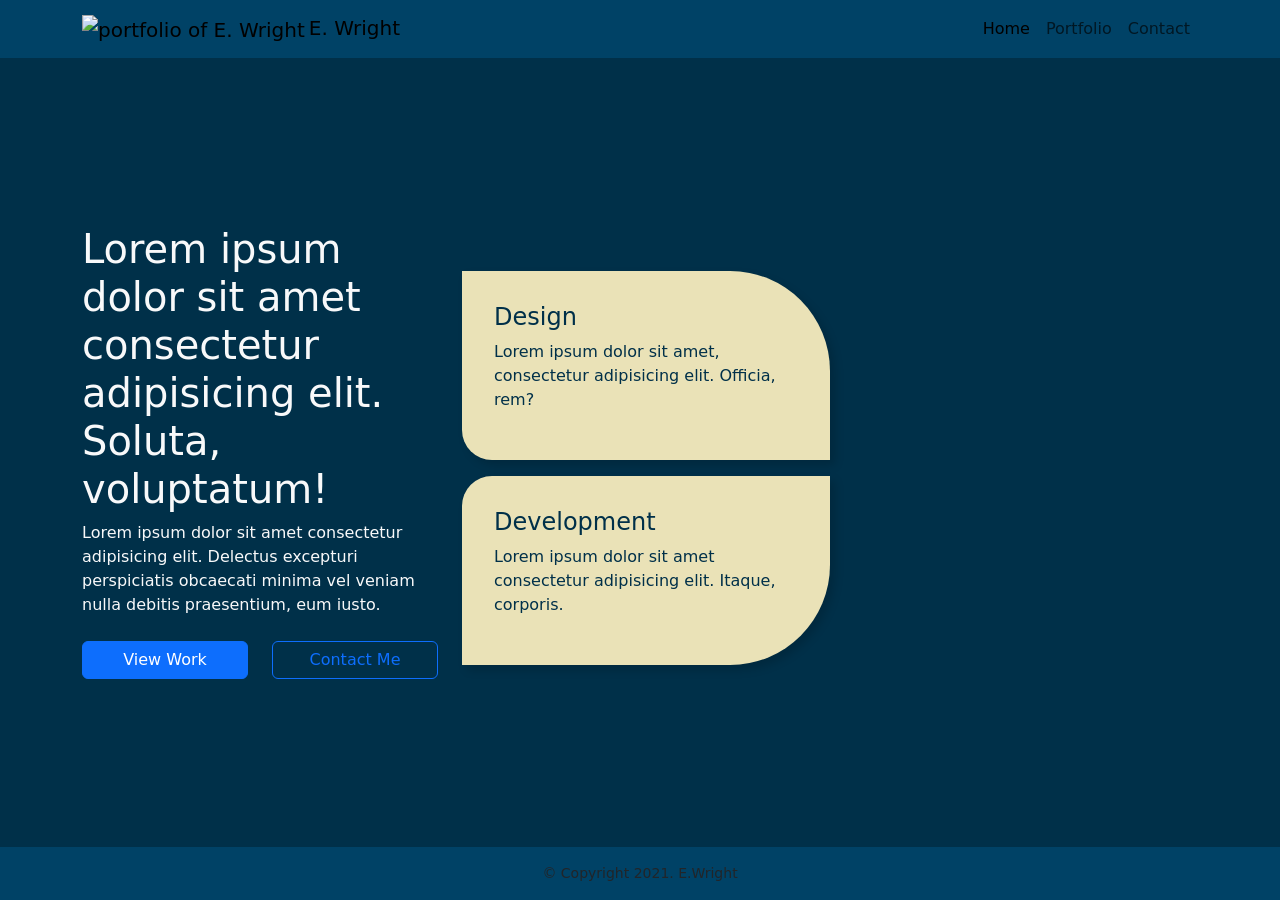
==== index.html @ 67573d3f "first commit" ====
<!DOCTYPE html>
<head>
  <!-- Required meta tags-->
  <meta charset="utf-8">
  <meta name="viewport" content="width=device-width, initial-scale=1">
  <link rel="stylesheet" href="https://cdnjs.cloudflare.com/ajax/libs/font-awesome/5.15.3/css/all.min.css">
  <!-- Bootstrap CSS-->
  <link href="https://cdn.jsdelivr.net/npm/bootstrap@5.0.1/dist/css/bootstrap.min.css" rel="stylesheet" integrity="sha384-+0n0xVW2eSR5OomGNYDnhzAbDsOXxcvSN1TPprVMTNDbiYZCxYbOOl7+AMvyTG2x" crossorigin="anonymous">
  <link rel="stylesheet" href="style.css">
  <title>Portfolio of E. Wright</title>
</head>
<body> 
  <header>
    <nav class="navbar navbar-expand-lg">
      <div class="container"><a class="navbar-brand" href="#"> <img class="img-fluid w-25" src="images/1x/logo.png" alt="portfolio of E. Wright"><span class="ms-1">E. Wright</span></a>
        <button class="navbar-toggler" type="button" data-bs-toggle="collapse" data-bs-target="#navbarSupportedContent" aria-controls="navbarSupportedContent" aria-expanded="false" aria-label="Toggle navigation"><span class="navbar-toggler-icon"></span></button>
        <div class="collapse navbar-collapse" id="navbarSupportedContent">
          <ul class="navbar-nav ms-auto mb-2 mb-lg-0">
            <li class="nav-item"><a class="nav-link active" aria-current="page" href="#">Home</a></li>
            <li class="nav-item"><a class="nav-link" href="#">Portfolio</a></li>
            <li class="nav-item"><a class="nav-link" href="#">Contact</a></li>
          </ul>
        </div>
      </div>
    </nav>
  </header>
  <main class="flex-grow-1 d-flex flex-column py-3">
    <div class="container h-100 d-flex flex-column align-items-center justify-content-center text-light"> 
      <div class="row align-items-center">
        <div class="col-12 col-lg-4"> 
          <h1>Lorem ipsum dolor sit amet consectetur adipisicing elit. Soluta, voluptatum!</h1>
          <p class="mb-4">Lorem ipsum dolor sit amet consectetur adipisicing elit. Delectus excepturi perspiciatis obcaecati minima vel veniam nulla debitis praesentium, eum iusto.</p>
          <div class="row"> 
            <div class="col-6"> <a class="btn btn-primary mr-3 w-100" href="#">View Work </a></div>
            <div class="col-6"><a class="btn btn-outline-primary w-100" href="#">Contact Me </a></div>
          </div>
        </div>
        <div class="col-12 col-lg-8">
          <div class="home-img-wrapper"><img class="img-fluid home-img" src="images/me.png" alt="">
            <div class="design-wrapper"> 
              <h4>Design </h4>
              <p>Lorem ipsum dolor sit amet, consectetur adipisicing elit. Officia, rem?</p>
            </div>
            <div class="dev-wrapper"> 
              <h4>Development</h4>
              <p>Lorem ipsum dolor sit amet consectetur adipisicing elit. Itaque, corporis.</p>
            </div>
          </div>
        </div>
      </div>
    </div>
  </main>
  <footer class="py-3"> <small class="d-block text-center">&copy; Copyright 2021. E.Wright</small></footer>
</body>
<script src="https://cdnjs.cloudflare.com/ajax/libs/gsap/3.7.0/gsap.min.js"></script>
<script src="https://cdn.jsdelivr.net/npm/bootstrap@5.0.1/dist/js/bootstrap.bundle.min.js" integrity="sha384-gtEjrD/SeCtmISkJkNUaaKMoLD0//ElJ19smozuHV6z3Iehds+3Ulb9Bn9Plx0x4" crossorigin="anonymous"></script>
---- style.css ----
body {
  background-color: #003049;
}

body,
html {
  display: -webkit-box;
  display: -ms-flexbox;
  display: flex;
  -webkit-box-orient: vertical;
  -webkit-box-direction: normal;
      -ms-flex-direction: column;
          flex-direction: column;
  height: 100%;
}

header,
footer {
  background: #004266;
}

.home-img-wrapper {
  display: -ms-grid;
  display: grid;
  -ms-grid-columns: (1fr)[5];
      grid-template-columns: repeat(5, 1fr);
  -ms-grid-rows: (auto)[4];
      grid-template-rows: repeat(4, auto);
  margin-top: 3em;
}

.home-img-wrapper img {
  -ms-grid-column: 3;
  -ms-grid-column-span: 3;
  grid-column: 3/6;
  -ms-grid-row: 1;
  -ms-grid-row-span: 2;
  grid-row: 1/3;
}

.home-img-wrapper .design-wrapper,
.home-img-wrapper .dev-wrapper {
  background: #eae2b7;
  -webkit-box-shadow: 5px 5px 10px rgba(0, 0, 0, 0.16);
          box-shadow: 5px 5px 10px rgba(0, 0, 0, 0.16);
  color: #003049;
  padding: 2em;
}

.home-img-wrapper .design-wrapper {
  -ms-grid-column: 1;
  -ms-grid-column-span: 5;
  grid-column: 1/6;
  -ms-grid-row: 2;
  -ms-grid-row-span: 1;
  grid-row: 2/3;
  margin-bottom: 1em;
  border-top-right-radius: 100px;
  border-bottom-left-radius: 30px;
}

.home-img-wrapper .dev-wrapper {
  -ms-grid-column: 1;
  -ms-grid-column-span: 3;
  grid-column: 1/4;
  -ms-grid-row: 1;
  -ms-grid-row-span: 1;
  grid-row: 1/2;
  margin-bottom: 1em;
  border-top-left-radius: 30px;
  border-bottom-right-radius: 100px;
}

@media (min-width: 768px) {
  .home-img-wrapper {
    -ms-grid-columns: (1fr)[12];
        grid-template-columns: repeat(12, 1fr);
    -ms-grid-rows: (auto)[4];
        grid-template-rows: repeat(4, auto);
  }
  .home-img-wrapper img {
    -ms-grid-column: 6;
    -ms-grid-column-span: 7;
    grid-column: 6/13;
    -ms-grid-row: 1;
    -ms-grid-row-span: 2;
    grid-row: 1/3;
  }
  .home-img-wrapper .design-wrapper {
    -ms-grid-row: 1;
    -ms-grid-row-span: 1;
    grid-row: 1/2;
    -ms-grid-column: 1;
    -ms-grid-column-span: 6;
    grid-column: 1/7;
  }
  .home-img-wrapper .dev-wrapper {
    -ms-grid-row: 2;
    -ms-grid-row-span: 1;
    grid-row: 2/3;
    -ms-grid-column: 1;
    -ms-grid-column-span: 6;
    grid-column: 1/7;
  }
}
/*# sourceMappingURL=style.css.map */
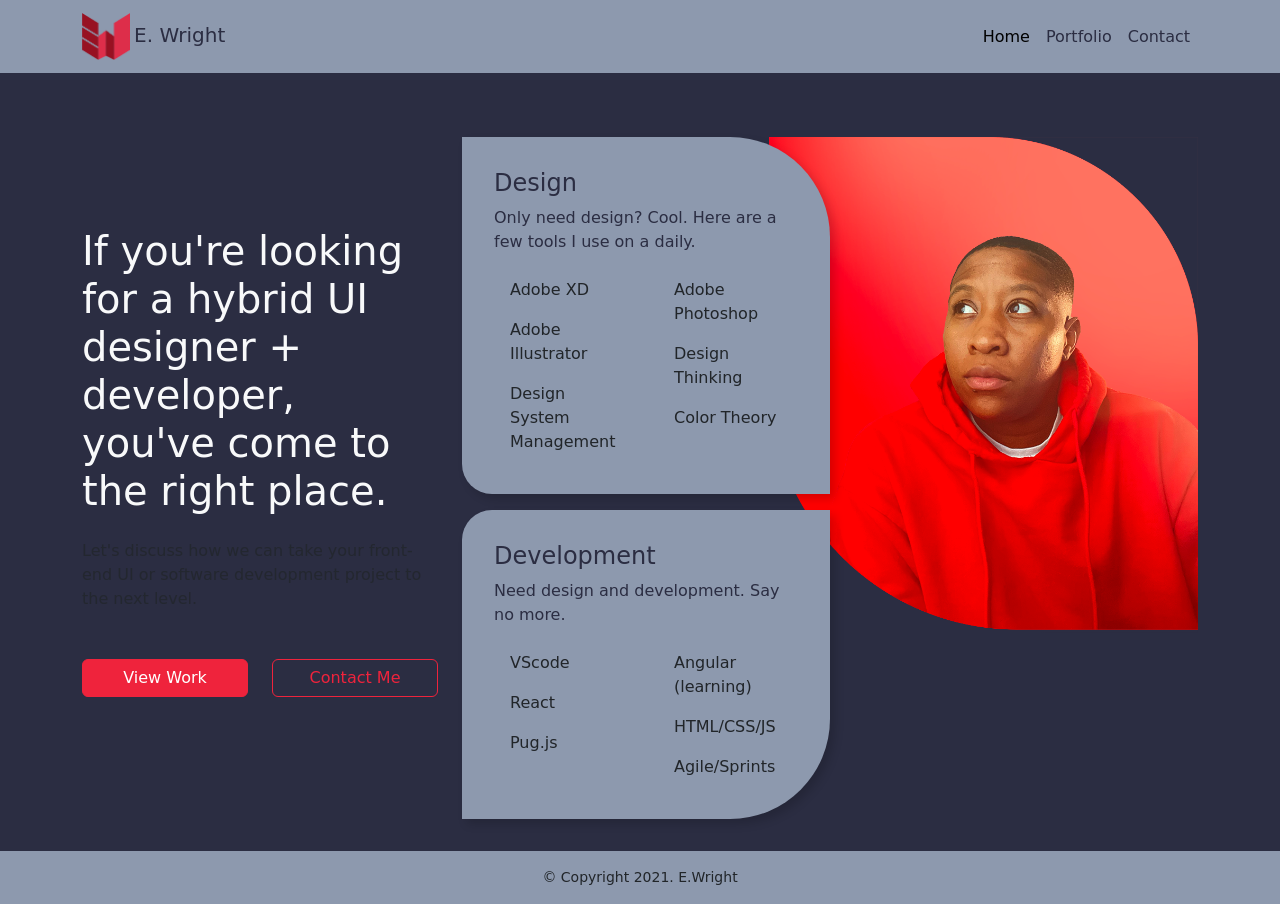
==== commit 9d9723cd: "updated content on homepage" ====
--- a/index.html
+++ b/index.html
@@ -28,8 +28,8 @@
     <div class="container h-100 d-flex flex-column align-items-center justify-content-center text-light"> 
       <div class="row align-items-center">
         <div class="col-12 col-lg-4"> 
-          <h1>Lorem ipsum dolor sit amet consectetur adipisicing elit. Soluta, voluptatum!</h1>
-          <p class="mb-4">Lorem ipsum dolor sit amet consectetur adipisicing elit. Delectus excepturi perspiciatis obcaecati minima vel veniam nulla debitis praesentium, eum iusto.</p>
+          <h1>If you're looking for a hybrid UI designer + developer, you've come to the right place.</h1>
+          <p class="text-muted mb-5 mt-4">Let's discuss how we can take your front-end UI or software development project to the next level.</p>
           <div class="row"> 
             <div class="col-6"> <a class="btn btn-primary mr-3 w-100" href="#">View Work </a></div>
             <div class="col-6"><a class="btn btn-outline-primary w-100" href="#">Contact Me </a></div>
@@ -39,11 +39,43 @@
           <div class="home-img-wrapper"><img class="img-fluid home-img" src="images/me.png" alt="">
             <div class="design-wrapper"> 
               <h4>Design </h4>
-              <p>Lorem ipsum dolor sit amet, consectetur adipisicing elit. Officia, rem?</p>
+              <p>Only need design? Cool. Here are a few tools I use on a daily.</p>
+              <div class="row"> 
+                <div class="col-6">
+                  <ul class="list-group list-group-flush">
+                    <li class="list-group-item">Adobe XD </li>
+                    <li class="list-group-item">Adobe Illustrator</li>
+                    <li class="list-group-item">Design System Management</li>
+                  </ul>
+                </div>
+                <div class="col-6">
+                  <ul class="list-group">
+                    <li class="list-group-item">Adobe Photoshop</li>
+                    <li class="list-group-item">Design Thinking</li>
+                    <li class="list-group-item">Color Theory</li>
+                  </ul>
+                </div>
+              </div>
             </div>
             <div class="dev-wrapper"> 
               <h4>Development</h4>
-              <p>Lorem ipsum dolor sit amet consectetur adipisicing elit. Itaque, corporis.</p>
+              <p>Need design and development. Say no more.</p>
+              <div class="row"> 
+                <div class="col-6">
+                  <ul class="list-group list-group-flush">
+                    <li class="list-group-item">VScode</li>
+                    <li class="list-group-item">React</li>
+                    <li class="list-group-item">Pug.js</li>
+                  </ul>
+                </div>
+                <div class="col-6">
+                  <ul class="list-group">
+                    <li class="list-group-item">Angular (learning)</li>
+                    <li class="list-group-item">HTML/CSS/JS</li>
+                    <li class="list-group-item">Agile/Sprints</li>
+                  </ul>
+                </div>
+              </div>
             </div>
           </div>
         </div>
--- a/style.css
+++ b/style.css
@@ -1,5 +1,5 @@
 body {
-  background-color: #003049;
+  background-color: #2b2d42;
 }
 
 body,
@@ -16,7 +16,7 @@
 
 header,
 footer {
-  background: #004266;
+  background: #8d99ae;
 }
 
 .home-img-wrapper {
@@ -40,10 +40,10 @@
 
 .home-img-wrapper .design-wrapper,
 .home-img-wrapper .dev-wrapper {
-  background: #eae2b7;
+  background: #8d99ae;
   -webkit-box-shadow: 5px 5px 10px rgba(0, 0, 0, 0.16);
           box-shadow: 5px 5px 10px rgba(0, 0, 0, 0.16);
-  color: #003049;
+  color: #2b2d42;
   padding: 2em;
 }
 
@@ -103,4 +103,39 @@
     grid-column: 1/7;
   }
 }
+
+.nav-link,
+.navbar-brand {
+  color: #2b2d42;
+}
+
+.nav-link:hover,
+.navbar-brand:hover {
+  color: #ab0d1f;
+}
+
+.btn-primary {
+  background: #ef233c;
+  border: 1px solid #ef233c;
+}
+
+.btn-primary:hover {
+  border: 1px solid #ef233c;
+  background: #ab0d1f;
+}
+
+.btn-outline-primary {
+  border: 1px solid #ef233c;
+  color: #ef233c;
+}
+
+.btn-outline-primary:hover {
+  border: 1px solid #ef233c;
+  background: #ab0d1f;
+}
+
+.list-group-item {
+  background: transparent;
+  border: none;
+}
 /*# sourceMappingURL=style.css.map */
